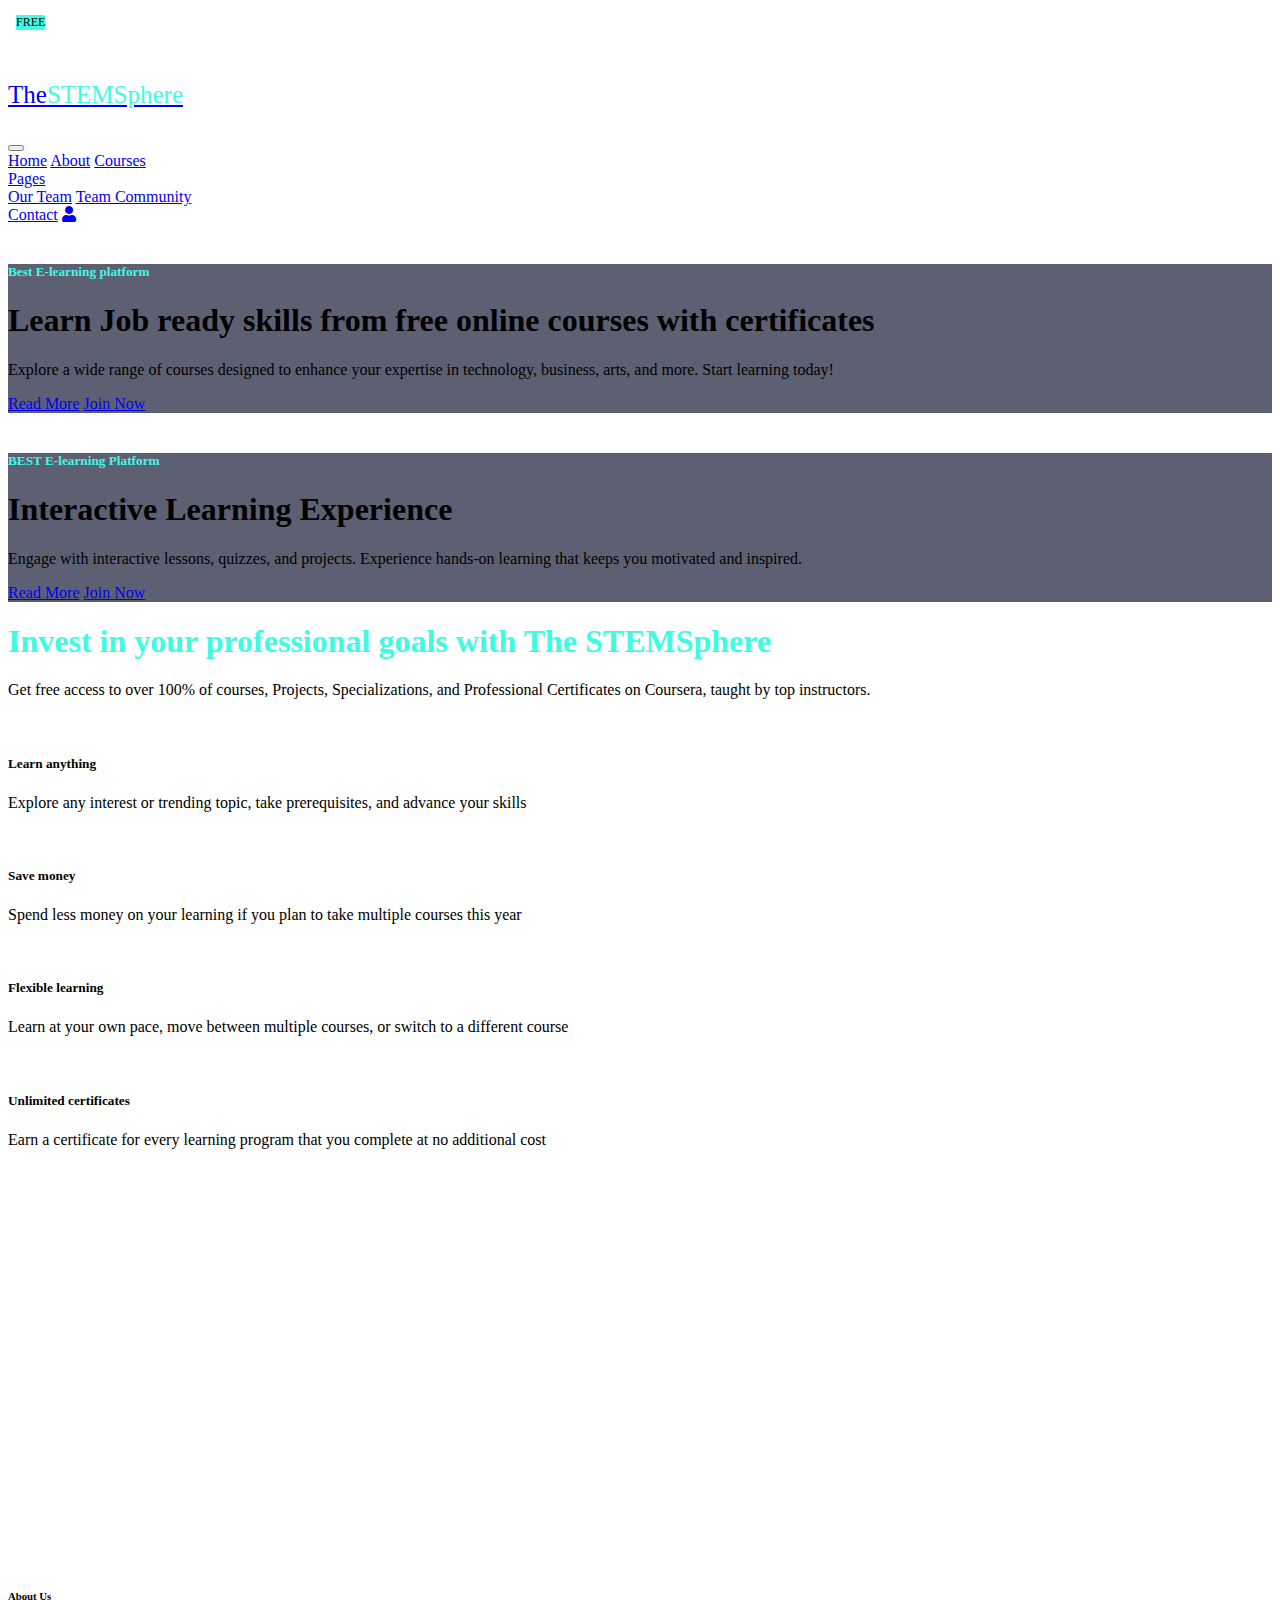
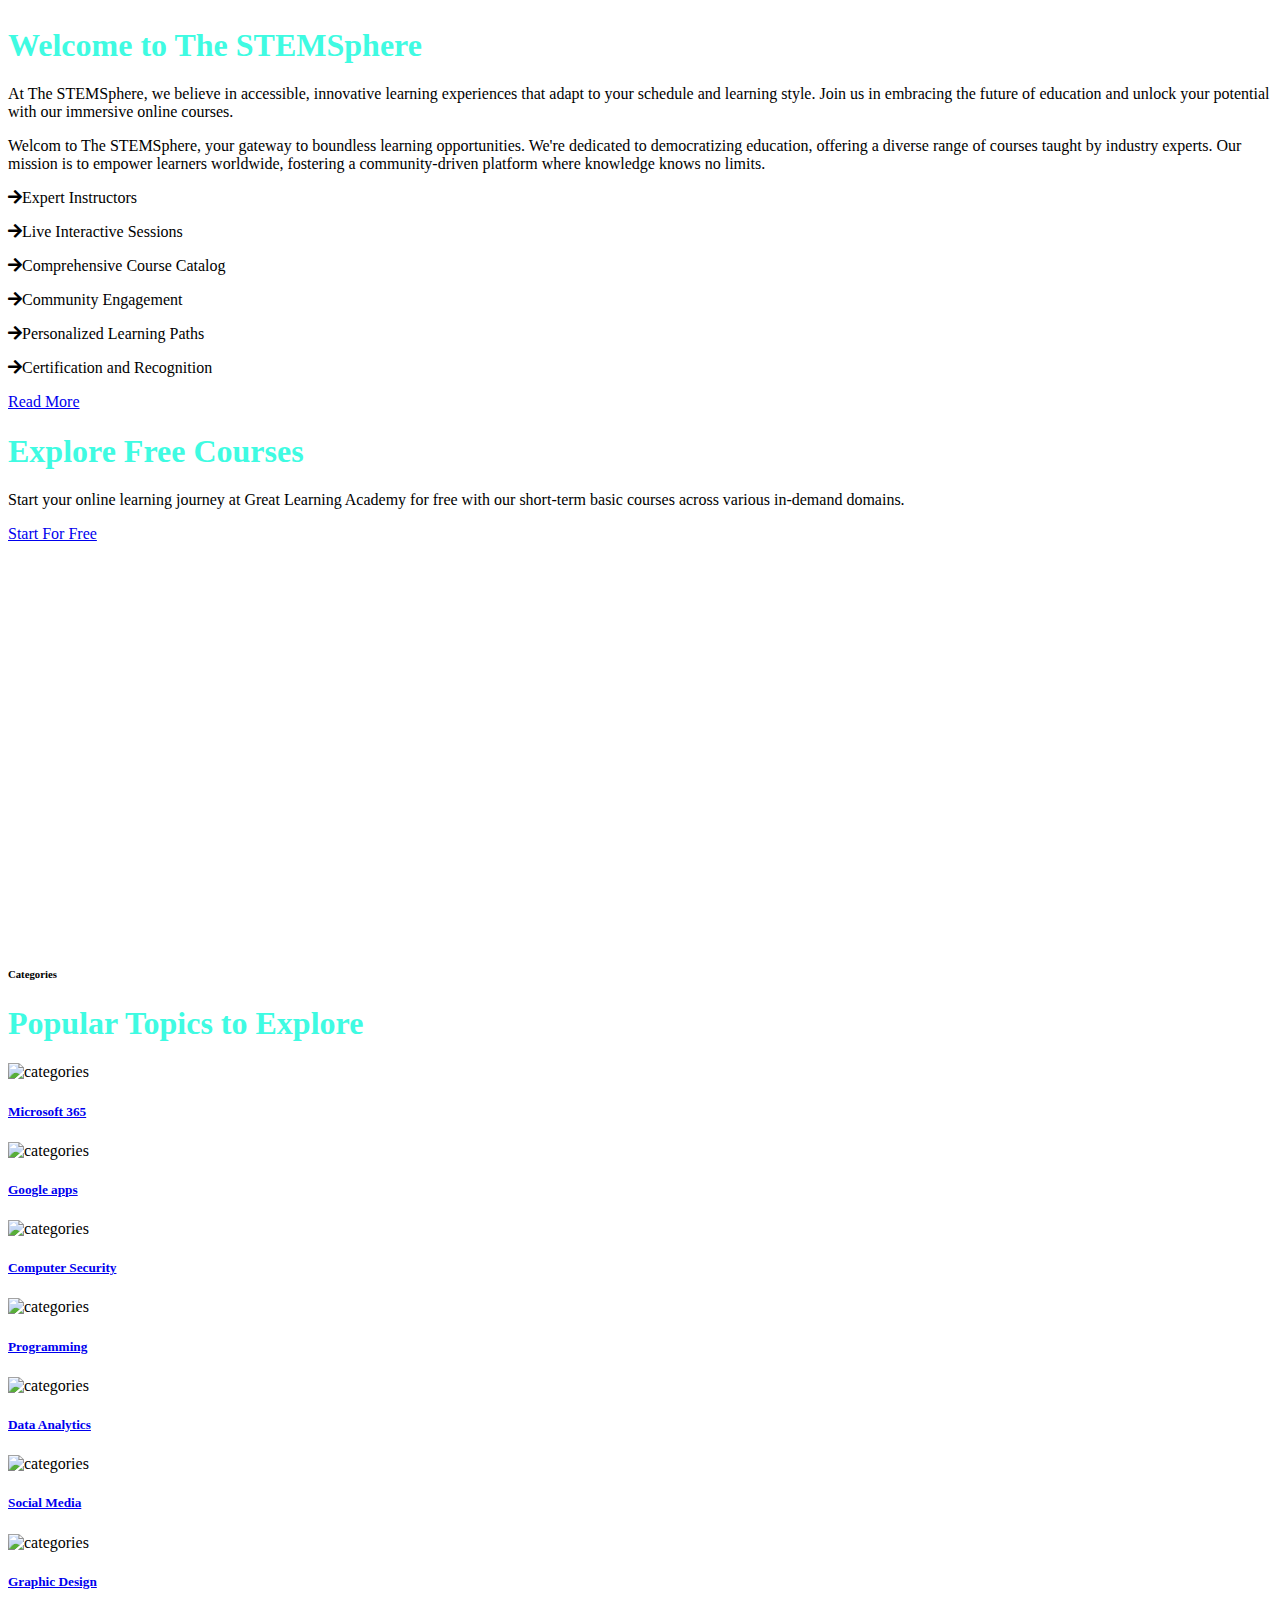
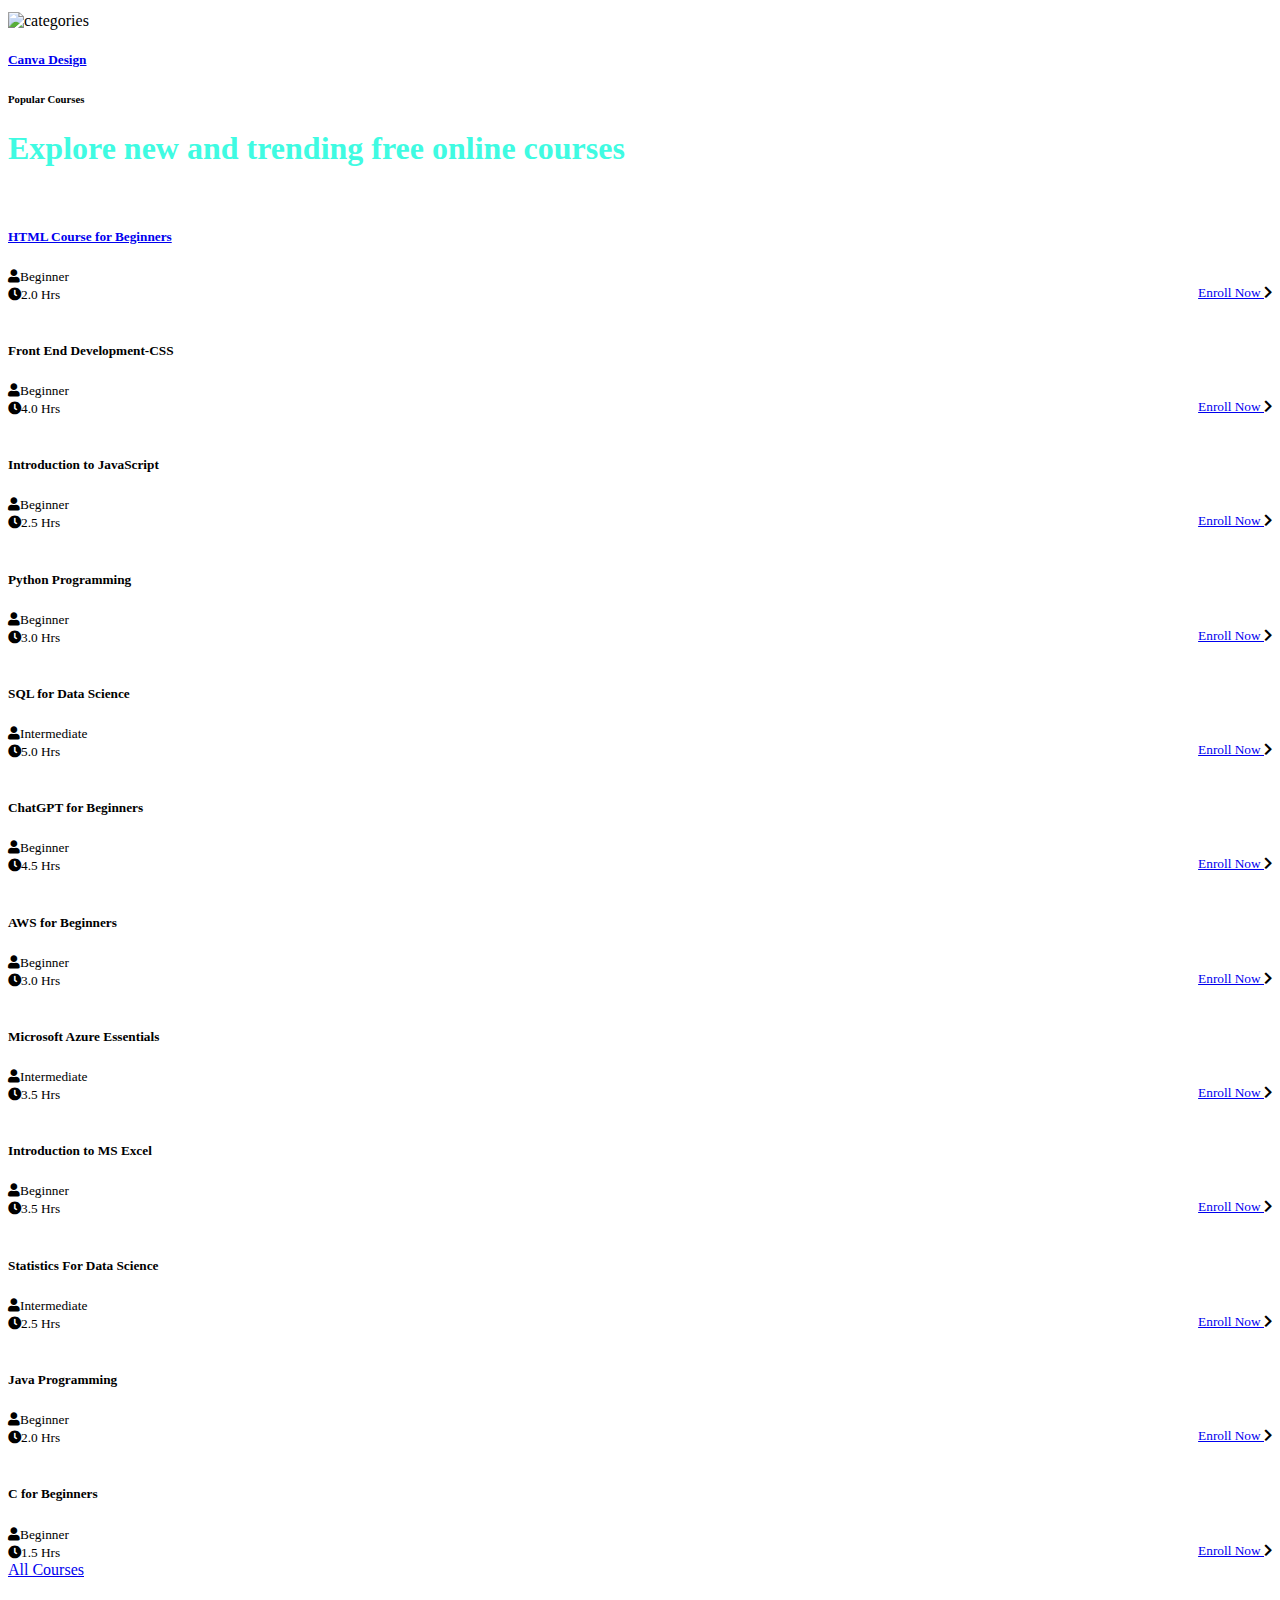
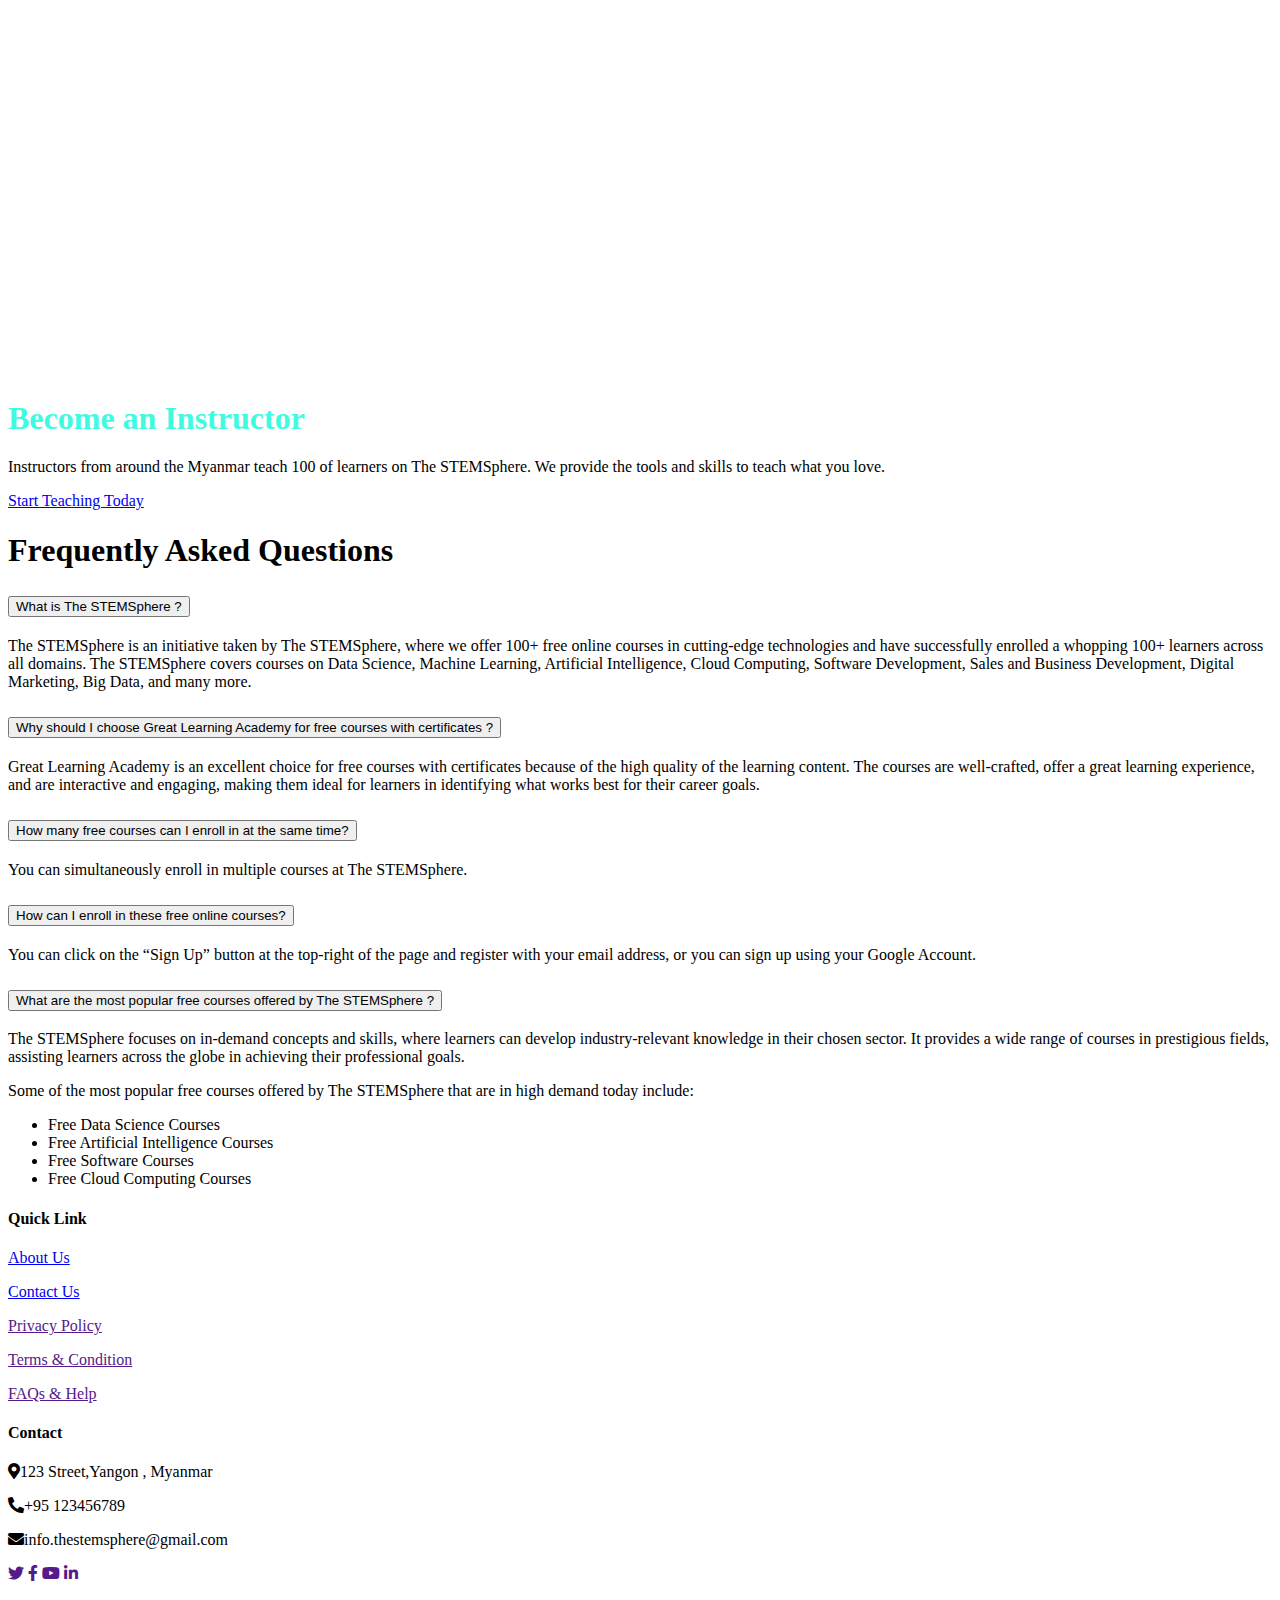
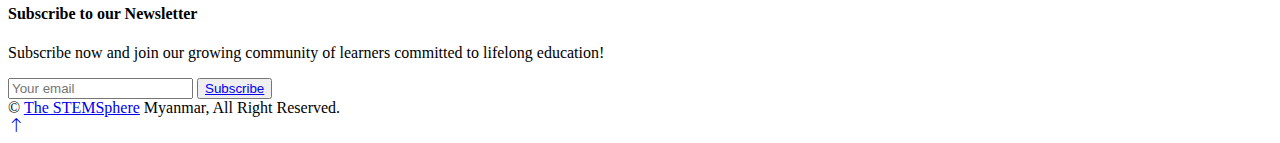
==== index.html @ 17813d0b "Add files via upload" ====
<!DOCTYPE html>
<html lang="en">

<head>
    <meta charset="utf-8">
    <meta name="google-translate-customization" content="9f841e7780177523-3214ceb76f765f38-gc38c6fe6f9d06436-c">
    </meta>

    <title>The STEMSphere : Home</title>
    <meta content="width=device-width, initial-scale=1.0" name="viewport">
    <meta content="" name="keywords">
    <meta content="" name="description">

    <!-- Favicon -->
    <link href="img/icon.png" rel="icon">

    <!-- Google Web Fonts -->
    <link rel="preconnect" href="https://fonts.googleapis.com">
    <link rel="preconnect" href="https://fonts.gstatic.com" crossorigin>
    <link
        href="https://fonts.googleapis.com/css2?family=Heebo:wght@400;500;600&family=Nunito:wght@600;700;800&display=swap"
        rel="stylesheet">

    <!-- Icon Font Stylesheet -->
    <link href="https://cdnjs.cloudflare.com/ajax/libs/font-awesome/5.10.0/css/all.min.css" rel="stylesheet">
    <link href="https://cdn.jsdelivr.net/npm/bootstrap-icons@1.4.1/font/bootstrap-icons.css" rel="stylesheet">

    <!-- Libraries Stylesheet -->
    <link href="lib/animate/animate.min.css" rel="stylesheet">
    <link href="lib/owlcarousel/assets/owl.carousel.min.css" rel="stylesheet">

    <!-- Customized Bootstrap Stylesheet -->
    <link href="css/bootstrap.min.css" rel="stylesheet">

    <!-- Template Stylesheet -->
    <link href="css/style.css" rel="stylesheet">
   
</head>

<body>
    <!-- Spinner Start -->
    <div id="spinner"
        class="show bg-white position-fixed translate-middle w-100 vh-100 top-50 start-50 d-flex align-items-center justify-content-center">
        <div class="spinner-border text-primary" style="width: 3rem; height: 3rem;" role="status">
            <span class="sr-only">Loading...</span>
        </div>
    </div>
    <!-- Spinner End -->


    <!-- Navbar Start -->
    <nav class="navbar navbar-expand-lg bg-white navbar-light shadow sticky-top p-0">
        <a href="index.html" class="navbar-brand d-flex align-items-center px-4 px-lg-5">
            <p class="m-0 fw-bold" style="font-size: 25px;"><img src="img/icon.png" alt="" height="50px">The<span
                    style="color: #3ffbe2;">STEMSphere</span></p>
        </a>
        <button type="button" class="navbar-toggler me-4" data-bs-toggle="collapse" data-bs-target="#navbarCollapse">
            <span class="navbar-toggler-icon"></span>
        </button>
        <div class="collapse navbar-collapse" id="navbarCollapse">
            <div class="navbar-nav ms-auto p-4 p-lg-0">
                <a href="index.html" class="nav-item nav-link active">Home</a>
                <a href="about.html" class="nav-item nav-link">About</a>
                <a href="courses.html" class="nav-item nav-link">Courses</a>
                <div class="nav-item dropdown">
                    <a href="#" class="nav-link dropdown-toggle" data-bs-toggle="dropdown">Pages</a>
                    <div class="dropdown-menu fade-down m-0">
                        <a href="team.html" class="dropdown-item">Our Team</a>
                        <a href="Team Community.html" class="dropdown-item">Team Community</a>

                    </div>
                </div>
                <a href="contact.html" class="nav-item nav-link">Contact</a>
                <a href="login.html" class="nav-item nav-link"><i class="fa fa-user"></i></a>
                <a href="#" class="nav-item nav-link">

                <div id="google_translate_element">
                </div>


                </a>
            </div>
        </div>
    </nav>
    <!-- Navbar End -->


    <!-- Carousel Start -->
    <div class="container-fluid p-0 mb-4">
        <div class="owl-carousel header-carousel position-relative">
            <div class="owl-carousel-item position-relative">
                <img class="img-fluid" src="img/1.png" alt="">
                <div class="position-absolute top-0 start-0 w-100 h-100 d-flex align-items-center"
                    style="background: rgba(24, 29, 56, .7);">
                    <div class="container">
                        <div class="row justify-content-start">
                            <div class="col-sm-10 col-lg-8">
                                <h5 class=" text-uppercase mb-3 animated slideInDown" style="color: #3ffbe2;">Best
                                    E-learning platform</h5>
                                <h1 class="display-3 text-white animated slideInDown">Learn Job ready skills from free
                                    online courses with certificates</h1>
                                <p class=" text-white mb-4 pb-2">Explore a wide range of courses designed to enhance
                                    your expertise in technology, business, arts, and more. Start learning today!</p>
                                <a href="about.html"
                                    class="btn btn-primary py-md-3 px-md-5 me-3 animated slideInLeft">Read More</a>
                                <a href="signup.html" class="btn btn-light py-md-3 px-md-5 animated slideInRight">Join
                                    Now</a>
                            </div>
                        </div>
                    </div>
                </div>
            </div>
            <div class="owl-carousel-item position-relative">
                <img class="img-fluid" src="img/2.png" alt="">
                <div class="position-absolute top-0 start-0 w-100 h-100 d-flex align-items-center"
                    style="background: rgba(24, 29, 56, .7);">
                    <div class="container">
                        <div class="row justify-content-start">
                            <div class="col-sm-10 col-lg-8">
                                <h5 class=" text-uppercase mb-3 animated slideInDown" style="color: #3ffbe2;">BEST 
                                     E-learning Platform</h5>
                                <h1 class="display-3 text-white animated slideInDown">Interactive Learning Experience
                                </h1>
                                <p class=" text-white mb-4 pb-2">Engage with interactive lessons, quizzes, and
                                    projects. Experience hands-on learning that keeps you motivated and inspired.</p>
                                <a href="about.html"
                                    class="btn btn-primary py-md-3 px-md-5 me-3 animated slideInLeft">Read More</a>
                                <a href="signup.html" class="btn btn-light py-md-3 px-md-5 animated slideInRight">Join
                                    Now</a>
                            </div>
                        </div>
                    </div>
                </div>
            </div>
        </div>
    </div>
    <!-- Carousel End -->


    <!-- Service Start -->
    <div class="container-xxl py-5">
        <div class="container">
            <div class="row g-2 text-center">
                <div class="col-12 wow fadeInUp" data-wow-delay="0.3s">
                    <h1 style="color: #3ffbe2;">Invest in your professional goals with The STEMSphere</h1>
                    <p class="mb-5">Get free access to over 100% of courses, Projects, Specializations, and
                        Professional Certificates on Coursera, taught by top instructors.</p>
                </div>
            </div>
            <div class="row g-4">
                <div class="col-lg-3 col-sm-6 wow fadeInUp" data-wow-delay="0.1s">
                    <div class="service-item text-center pt-3 shadow">
                        <div class="p-4">
                            <img src="img/icon1.png" alt="" width="60px" class="mb-4">
                            <h5 class="mb-3">Learn anything</h5>
                            <p>Explore any interest or trending topic, take prerequisites, and advance your skills</p>
                        </div>
                    </div>
                </div>
                <div class="col-lg-3 col-sm-6 wow fadeInUp" data-wow-delay="0.3s">
                    <div class="service-item text-center pt-3 shadow">
                        <div class="p-4">
                            <img src="img/icon2.png" alt="" width="60px" class="mb-4">
                            <h5 class="mb-3">Save money</h5>
                            <p>Spend less money on your learning if you plan to take multiple courses this year</p>
                        </div>
                    </div>
                </div>
                <div class="col-lg-3 col-sm-6 wow fadeInUp" data-wow-delay="0.5s">
                    <div class="service-item text-center pt-3 shadow">
                        <div class="p-4">
                            <img src="img/icon3.png" alt="" width="60px" class="mb-4">
                            <h5 class="mb-3">Flexible learning</h5>
                            <p>Learn at your own pace, move between multiple courses, or switch to a different course
                            </p>
                        </div>
                    </div>
                </div>
                <div class="col-lg-3 col-sm-6 wow fadeInUp" data-wow-delay="0.7s">
                    <div class="service-item text-center pt-3 shadow">
                        <div class="p-4">
                            <img src="img/icon4.png" alt="" width="60px" class="mb-4">
                            <h5 class="mb-3">Unlimited certificates</h5>
                            <p>Earn a certificate for every learning program that you complete at no additional cost</p>
                        </div>
                    </div>
                </div>
            </div>
        </div>
    </div>
    <!-- Service End -->


    <!-- About Start -->
    <div class="container-xxl py-5">
        <div class="container">
            <div class="row g-5">
                <div class="col-lg-6 wow fadeInUp" data-wow-delay="0.1s" style="min-height: 400px;">
                    <div class="position-relative h-100">
                        <img class="img-fluid position-absolute w-100 h-100" src="img/pro1.jpg" alt=""
                            style="object-fit: cover;">
                    </div>
                </div>
                <div class="col-lg-6 wow fadeInUp" data-wow-delay="0.3s">
                    <h6 class="section-title bg-white text-start pe-3">About Us</h6>
                    <h1 class="mb-4" style="color: #3ffbe2;">Welcome to The STEMSphere</h1>
                    <p class="mb-4">At The STEMSphere, we believe in accessible, innovative learning experiences that
                        adapt to your schedule and learning style. Join us in embracing the future of education and
                        unlock your potential with our immersive online courses.</p>
                    <p class="mb-4"> Welcom to The STEMSphere, your gateway to boundless learning opportunities. We're
                        dedicated to democratizing education, offering a diverse range of courses taught by industry
                        experts. Our mission is to empower learners worldwide, fostering a community-driven platform
                        where knowledge knows no limits.</p>
                    <div class="row gy-2 gx-4 mb-4">
                        <div class="col-sm-6">
                            <p class="mb-0"><i class="fa fa-arrow-right  me-2"></i>Expert Instructors</p>
                        </div>
                        <div class="col-sm-6">
                            <p class="mb-0"><i class="fa fa-arrow-right me-2"></i>Live Interactive Sessions</p>
                        </div>
                        <div class="col-sm-6">
                            <p class="mb-0"><i class="fa fa-arrow-right me-2"></i>Comprehensive Course Catalog</p>
                        </div>
                        <div class="col-sm-6">
                            <p class="mb-0"><i class="fa fa-arrow-right me-2"></i>Community Engagement</p>
                        </div>
                        <div class="col-sm-6">
                            <p class="mb-0"><i class="fa fa-arrow-right me-2"></i>Personalized Learning Paths</p>
                        </div>
                        <div class="col-sm-6">
                            <p class="mb-0"><i class="fa fa-arrow-right me-2"></i>Certification and Recognition</p>
                        </div>
                    </div>
                    <a class="btn text-light py-3 px-5 mt-2" href="about.html">Read More</a>
                </div>
            </div>
        </div>
    </div>
    <!-- About End -->




    <!-- Banner-1 Start -->
    <div class="container-xxl py-5 pt-5 bg-light">
        <div class="container">
            <div class="row g-5 ">
                <div class="col-lg-6 p-5 wow fadeInUp" data-wow-delay="0.3s">

                    <h1 class="mb-4" style="color: #3ffbe2;">Explore Free Courses</h1>
                    <p class="mb-4">Start your online learning journey at Great Learning Academy for free with our
                        short-term basic courses across various in-demand domains.</p>

                    <a class="btn text-light py-3 px-5 mt-2" href="signup.html">Start For Free</a>
                </div>
                <div class="col-lg-6 wow fadeInUp" data-wow-delay="0.1s" style="min-height: 400px;">
                    <div class="position-relative h-100">
                        <img class="img-fluid position-absolute w-100 h-100" src="img/banner-1.jpg" alt=""
                            style="object-fit: cover;">
                    </div>
                </div>
            </div>
        </div>
    </div>
    <!-- Banner-1 End -->



    <!-- Categories Start -->
    <div class="container-xxl py-5 category">
        <div class="container">
            <div class="text-center wow fadeInUp" data-wow-delay="0.1s">
                <h6 class="section-title bg-white text-center px-3">Categories</h6>
                <h1 class="mb-5" style="color: #3ffbe2;">Popular Topics to Explore</h1>
            </div>
            <div class="row g-2 m-2">
                <div class="col-lg-3 col-md-6  text-center">
                    <div class="content shadow p-3 mb-2 wow fadeInUp" data-wow-delay="0.3s">

                        <img src="img/cat1.png" class="img-fluid" alt="categories"></i>

                        <h5 class="my-2">
                            <a href="#" class="text-center">Microsoft 365</a>
                        </h5>
                    </div>
                </div>
                <div class="col-lg-3 col-md-6  text-center">
                    <div class="content shadow p-3 mb-2 wow fadeInUp" data-wow-delay="0.3s">

                        <img src="img/cat2.png" class="img-fluid" alt="categories"></i>

                        <h5 class="my-2">
                            <a href="#" class="text-center">Google apps</a>
                        </h5>
                    </div>
                </div>
                <div class="col-lg-3 col-md-6  text-center">
                    <div class="content shadow p-3 mb-2 wow fadeInUp" data-wow-delay="0.3s">

                        <img src="img/cat3.png" class="img-fluid" alt="categories"></i>

                        <h5 class="my-2">
                            <a href="#" class="text-center">Computer Security</a>
                        </h5>
                    </div>
                </div>
                <div class="col-lg-3 col-md-6  text-center">
                    <div class="content shadow p-3 mb-2 wow fadeInUp" data-wow-delay="0.3s">

                        <img src="img/cat4.png" class="img-fluid" alt="categories"></i>

                        <h5 class="my-2">
                            <a href="#" class="text-center">Programming</a>
                        </h5>
                    </div>
                </div>
                <div class="col-lg-3 col-md-6  text-center">
                    <div class="content shadow p-3 mb-2 wow fadeInUp" data-wow-delay="0.3s">

                        <img src="img/cat5.png" class="img-fluid" alt="categories"></i>

                        <h5 class="my-2">
                            <a href="#" class="text-center">Data Analytics</a>
                        </h5>
                    </div>
                </div>
                <div class="col-lg-3 col-md-6  text-center">
                    <div class="content shadow p-3 mb-2 wow fadeInUp" data-wow-delay="0.3s">

                        <img src="img/cat6.png" class="img-fluid" alt="categories"></i>

                        <h5 class="my-2">
                            <a href="#" class="text-center">Social Media</a>
                        </h5>
                    </div>
                </div>
                <div class="col-lg-3 col-md-6  text-center">
                    <div class="content shadow p-3 mb-2 wow fadeInUp" data-wow-delay="0.3s">

                        <img src="img/cat7.png" class="img-fluid" alt="categories"></i>

                        <h5 class="my-2">
                            <a href="#" class="text-center">Graphic Design</a>
                        </h5>
                    </div>
                </div>
                <div class="col-lg-3 col-md-6  text-center">
                    <div class="content shadow p-3 mb-2 wow fadeInUp" data-wow-delay="0.3s">

                        <img src="img/cat8.png" class="img-fluid" alt="categories"></i>

                        <h5 class="my-2">
                            <a href="#" class="text-center">Canva Design</a>
                        </h5>
                    </div>
                </div>
            </div>
        </div>
    </div>
    <!-- Categories End -->


   <!-- Courses Start -->
    <div class="container-xxl py-5">
        <div class="container">
            <div class="text-center wow fadeInUp" data-wow-delay="0.1s">
                <h6 class="section-title bg-white text-center px-3">Popular Courses</h6>
                <h1 class="mb-5" style="color: #3ffbe2;">Explore new and trending free online courses</h1>
            </div>


            <div class="row g-4 py-2">
                <div class="col-lg-3 col-md-6 wow fadeInUp" data-wow-delay="0.1s">
                    <div class="course-item shadow">
                        <div class="position-relative overflow-hidden text-light image">
                            <img class="img-fluid" src="img/course-1.jpg" alt="">
                            <div style="position:absolute;top: 15px;left: 16px; font-size:12px; border-radius:3px; background-color:#3ffbe2;"
                                class="px-2 py-1 fw-bold text-uppercase">FREE</div>
                        </div>
                        <div class="p-2 pb-0">

                            <h5 class="mb-1"><a href="single.html" class="text-dark">HTML Course for Beginners </a></h5>
                        </div>
                        <div class="d-flex">

                            <small class="flex-fill text-center py-1 px-2"><i
                                    class="fa fa-user me-2"></i>Beginner</small>
                        </div>
                        <div class="d-flex">
                            <small class="flex-fill text-left p-2 px-2"><i class="fa fa-clock me-2"></i>2.0
                                Hrs</small>
                            <small class=" text-primary py-1 px-2 fw-bold fs-6" style="float:right;"><a href="#">Enroll
                                    Now </a><i class="fa fa-chevron-right me-2 fs-10"></i></small>
                        </div>
                    </div>
                </div>


                <div class="col-lg-3 col-md-6 wow fadeInUp" data-wow-delay="0.1s">
                    <div class="course-item shadow">
                        <div class="position-relative overflow-hidden text-light image">
                            <img class="img-fluid" src="img/course-2.jpg" alt="">
                            <div style="position:absolute;top: 15px;left: 16px; font-size:12px; border-radius:3px; background-color:#3ffbe2;"
                                class="px-2 py-1 fw-bold text-uppercase">Free</div>
                        </div>
                        <div class="p-2 pb-0">
                            <h5 class="mb-1">Front End Development-CSS
                            </h5>
                        </div>
                        <div class="d-flex">
                            <small class="flex-fill text-center py-1 px-2"><i
                                    class="fa fa-user me-2"></i>Beginner</small>
                        </div>
                        <div class="d-flex">
                            <small class="flex-fill text-left p-2 px-2"><i class="fa fa-clock me-2"></i>4.0
                                Hrs</small>
                            <small class=" text-primary py-1 px-2 fw-bold fs-6" style="float:right;"><a href="#">Enroll
                                    Now </a><i class="fa fa-chevron-right me-2 fs-10"></i></small>
                        </div>
                    </div>
                </div>
                <div class="col-lg-3 col-md-6 wow fadeInUp" data-wow-delay="0.1s">
                    <div class="course-item shadow">
                        <div class="position-relative overflow-hidden text-light image">
                            <img class="img-fluid" src="img/course-3.jpg" alt="">
                            <div style="position:absolute;top: 15px;left: 16px; font-size:12px; border-radius:3px; background-color:#3ffbe2;"
                                class="px-2 py-1 fw-bold text-uppercase">FREE</div>

                        </div>


                        <div class="p-2 pb-0">
                            <h5 class="mb-1">Introduction to JavaScript
                            </h5>
                        </div>
                        <div class="d-flex">
                            <small class="flex-fill text-center py-1 px-2"><i
                                    class="fa fa-user me-2"></i>Beginner</small>
                        </div>
                        <div class="d-flex">
                            <small class="flex-fill text-left p-2 px-2"><i class="fa fa-clock me-2"></i>2.5
                                Hrs</small>
                            <small class=" text-primary py-1 px-2 fw-bold fs-6" style="float:right;"><a href="#">Enroll
                                    Now </a><i class="fa fa-chevron-right me-2 fs-10"></i></small>
                        </div>
                    </div>
                </div>
                <div class="col-lg-3 col-md-6 wow fadeInUp" data-wow-delay="0.1s">
                    <div class="course-item shadow">
                        <div class="position-relative overflow-hidden text-light image">
                            <img class="img-fluid" src="img/course-4.jpg" alt="">
                            <div style="position:absolute;top: 15px;left: 16px; font-size:12px; border-radius:3px; background-color:#3ffbe2;"
                                class="px-2 py-1 fw-bold text-uppercase">Free</div>

                        </div>


                        <div class="p-2 pb-0">
                            <h5 class="mb-1">Python Programming
                            </h5>
                        </div>
                        <div class="d-flex">
                            <small class="flex-fill text-center py-1 px-2"><i
                                    class="fa fa-user me-2"></i>Beginner</small>
                        </div>
                        <div class="d-flex">
                            <small class="flex-fill text-left p-2 px-2"><i class="fa fa-clock me-2"></i>3.0
                                Hrs</small>
                            <small class=" text-primary py-1 px-2 fw-bold fs-6" style="float:right;"><a href="#">Enroll
                                    Now </a><i class="fa fa-chevron-right me-2 fs-10"></i></small>
                        </div>
                    </div>
                </div>
                <div class="col-lg-3 col-md-6 wow fadeInUp" data-wow-delay="0.1s">
                    <div class="course-item shadow">
                        <div class="position-relative overflow-hidden text-light image">
                            <img class="img-fluid" src="img/course-5.jpg" alt="">
                            <div style="position:absolute;top: 15px;left: 16px; font-size:12px; border-radius:3px; background-color:#3ffbe2;"
                                class="px-2 py-1 fw-bold text-uppercase">FREE</div>
                        </div>


                        <div class="p-2 pb-0">
                            <h5 class="mb-1">SQL for Data Science
                            </h5>
                        </div>
                        <div class="d-flex">
                            <small class="flex-fill text-center py-1 px-1"><i
                                    class="fa fa-user me-2"></i>Intermediate</small>
                        </div>
                        <div class="d-flex">
                            <small class="flex-fill text-left p-2 px-2"><i class="fa fa-clock me-2"></i>5.0
                                Hrs</small>
                            <small class=" text-primary py-1 px-2 fw-bold fs-6" style="float:right;"><a href="#">Enroll
                                    Now </a><i class="fa fa-chevron-right me-2 fs-10"></i></small>
                        </div>
                    </div>
                </div>
                <div class="col-lg-3 col-md-6 wow fadeInUp" data-wow-delay="0.1s">
                    <div class="course-item shadow">
                        <div class="position-relative overflow-hidden text-light image">
                            <img class="img-fluid" src="img/course-6.jpg" alt="">
                            <div style="position:absolute;top: 15px;left: 16px; font-size:12px; border-radius:3px; background-color:#3ffbe2;"
                                class="px-2 py-1 fw-bold text-uppercase">FREE</div>
                        </div>


                        <div class="p-2 pb-0">
                            <h5 class="mb-1">ChatGPT for Beginners
                            </h5>
                        </div>
                        <div class="d-flex">
                            <small class="flex-fill text-center py-1 px-2"><i
                                    class="fa fa-user me-2"></i>Beginner</small>
                        </div>
                        <div class="d-flex">
                            <small class="flex-fill text-left p-2 px-2"><i class="fa fa-clock me-2"></i>4.5
                                Hrs</small>
                            <small class=" text-primary py-1 px-2 fw-bold fs-6" style="float:right;"><a href="#">Enroll
                                    Now </a><i class="fa fa-chevron-right me-2 fs-10"></i></small>
                        </div>
                    </div>
                </div>
                <div class="col-lg-3 col-md-6 wow fadeInUp" data-wow-delay="0.1s">
                    <div class="course-item shadow">
                        <div class="position-relative overflow-hidden text-light image">
                            <img class="img-fluid" src="img/course-7.jpg" alt="">
                            <div style="position:absolute;top: 15px;left: 16px; font-size:12px; border-radius:3px; background-color:#3ffbe2;"
                                class="px-2 py-1 fw-bold text-uppercase">FREE</div>
                        </div>


                        <div class="p-2 pb-0">
                            <h5 class="mb-1">AWS for Beginners
                            </h5>
                        </div>
                        <div class="d-flex">
                            <small class="flex-fill text-center py-1 px-2"><i
                                    class="fa fa-user me-2"></i>Beginner</small>
                        </div>
                        <div class="d-flex">
                            <small class="flex-fill text-left p-2 px-2"><i class="fa fa-clock me-2"></i>3.0
                                Hrs</small>
                            <small class=" text-primary py-1 px-2 fw-bold fs-6" style="float:right;"><a href="#">Enroll
                                    Now </a><i class="fa fa-chevron-right me-2 fs-10"></i></small>
                        </div>
                    </div>
                </div>
                <div class="col-lg-3 col-md-6 wow fadeInUp" data-wow-delay="0.1s">
                    <div class="course-item shadow">
                        <div class="position-relative overflow-hidden text-light image">
                            <img class="img-fluid" src="img/course-8.jpg" alt="">
                            <div style="position:absolute;top: 15px;left: 16px; font-size:12px; border-radius:3px; background-color:#3ffbe2;"
                                class="px-2 py-1 fw-bold text-uppercase">FREE</div>

                        </div>


                        <div class="p-2 pb-0">
                            <h5 class="mb-1">Microsoft Azure Essentials
                            </h5>
                        </div>
                        <div class="d-flex">
                            <small class="flex-fill text-center py-1 px-1"><i
                                    class="fa fa-user me-2"></i>Intermediate</small>
                        </div>
                        <div class="d-flex">
                            <small class="flex-fill text-left p-2 px-2"><i class="fa fa-clock me-2"></i>3.5
                                Hrs</small>
                            <small class=" text-primary py-1 px-2 fw-bold fs-6" style="float:right;"><a href="#">Enroll
                                    Now </a><i class="fa fa-chevron-right me-2 fs-10"></i></small>
                        </div>
                    </div>
                </div>
                <div class="col-lg-3 col-md-6 wow fadeInUp" data-wow-delay="0.1s">
                    <div class="course-item shadow">
                        <div class="position-relative overflow-hidden text-light image">
                            <img class="img-fluid" src="img/course-9.jpg" alt="">
                            <div style="position:absolute;top: 15px;left: 16px; font-size:12px; border-radius:3px; background-color:#3ffbe2;"
                                class="px-2 py-1 fw-bold text-uppercase">FREE</div>
                        </div>


                        <div class="p-2 pb-0">
                            <h5 class="mb-1">Introduction to MS Excel</h5>
                        </div>
                        <div class="d-flex">
                            <small class="flex-fill text-center py-1 px-2"><i
                                    class="fa fa-user me-2"></i>Beginner</small>
                        </div>
                        <div class="d-flex">
                            <small class="flex-fill text-left p-2 px-2"><i class="fa fa-clock me-2"></i>3.5
                                Hrs</small>
                            <small class=" text-primary py-1 px-2 fw-bold fs-6" style="float:right;"><a href="#">Enroll
                                    Now </a><i class="fa fa-chevron-right me-2 fs-10"></i></small>
                        </div>
                    </div>
                </div>
                <div class="col-lg-3 col-md-6 wow fadeInUp" data-wow-delay="0.1s">
                    <div class="course-item shadow">
                        <div class="position-relative overflow-hidden text-light image">
                            <img class="img-fluid" src="img/course-10.jpg" alt="">
                            <div style="position:absolute;top: 15px;left: 16px; font-size:12px; border-radius:3px; background-color:#3ffbe2;"
                                class="px-2 py-1 fw-bold text-uppercase">Free</div>
                        </div>


                        <div class="p-2 pb-0">
                            <h5 class="mb-1">Statistics For Data Science
                            </h5>
                        </div>
                        <div class="d-flex">
                            <small class="flex-fill text-center py-1 px-1"><i
                                    class="fa fa-user me-2"></i>Intermediate</small>
                        </div>
                        <div class="d-flex">
                            <small class="flex-fill text-left p-2 px-2"><i class="fa fa-clock me-2"></i>2.5
                                Hrs</small>
                            <small class=" text-primary py-1 px-2 fw-bold fs-6" style="float:right;"><a href="#">Enroll
                                    Now </a><i class="fa fa-chevron-right me-2 fs-10"></i></small>
                        </div>
                    </div>
                </div>
                <div class="col-lg-3 col-md-6 wow fadeInUp" data-wow-delay="0.1s">
                    <div class="course-item shadow">
                        <div class="position-relative overflow-hidden text-light image">
                            <img class="img-fluid" src="img/course-11.jpg" alt="">
                            <div style="position:absolute;top: 15px;left: 16px; font-size:12px; border-radius:3px; background-color:#3ffbe2;"
                                class="px-2 py-1 fw-bold text-uppercase">FREE</div>
                        </div>


                        <div class="p-2 pb-0">
                            <h5 class="mb-1">Java Programming
                            </h5>
                        </div>
                        <div class="d-flex">
                            <small class="flex-fill text-center py-1 px-2"><i
                                    class="fa fa-user me-2"></i>Beginner</small>
                        </div>
                        <div class="d-flex">
                            <small class="flex-fill text-left p-2 px-2"><i class="fa fa-clock me-2"></i>2.0
                                Hrs</small>
                            <small class=" text-primary py-1 px-2 fw-bold fs-6" style="float:right;"><a href="#">Enroll
                                    Now </a><i class="fa fa-chevron-right me-2 fs-10"></i></small>
                        </div>
                    </div>
                </div>
                <div class="col-lg-3 col-md-6 wow fadeInUp" data-wow-delay="0.1s">
                    <div class="course-item shadow">
                        <div class="position-relative overflow-hidden text-light image">
                            <img class="img-fluid" src="img/course-12.jpg" alt="">
                            <div style="position:absolute;top: 15px;left: 16px; font-size:12px; border-radius:3px; background-color:#3ffbe2;"
                                class="px-2 py-1 fw-bold text-uppercase">FREE</div>
                        </div>


                        <div class="p-2 pb-0">
                            <h5 class="mb-1">C for Beginners
                            </h5>
                        </div>
                        <div class="d-flex">
                            <small class="flex-fill text-center py-1 px-2"><i
                                    class="fa fa-user me-2"></i>Beginner</small>
                        </div>
                        <div class="d-flex">
                            <small class="flex-fill text-left p-2 px-2"><i class="fa fa-clock me-2"></i>1.5
                                Hrs</small>
                            <small class=" text-primary py-1 px-2 fw-bold fs-6" style="float:right;"><a href="#">Enroll
                                    Now </a><i class="fa fa-chevron-right me-2 fs-10"></i></small>
                        </div>
                    </div>
                </div>
            </div>
        </div>
    </div>


    <div class="container text-center">
        <a class="btn text-light py-3 px-5 mt-2 mb-5" href="courses.html">All Courses</a>
    </div>
    <!-- Courses End -->


    <!-- Banner-2 Start -->
    <section class="pb-5" style="background: url('img/banner-3.jpg');">
        <div class="container-xxl mt-5" >
            <div class="container" >
                <div class="row g-5 ">
    
                    <div class="col-lg-6 wow fadeInUp" data-wow-delay="0.1s" style="min-height: 400px;">
                        <div class="position-relative h-100">
                            <img class="img-fluid position-absolute w-100 h-100 bg-light" src="img/banner-2.png" alt=""
                                style="object-fit: cover;">
                        </div>
                    </div>
    
                    <div class="col-lg-6 p-5 wow fadeInUp" data-wow-delay="0.3s">
    
                        <h1 class="mb-4" style="color: #3ffbe2;">Become an Instructor</h1>
                        <p class="mb-4 text-white">Instructors from around the Myanmar teach 100 of learners on The STEMSphere. We provide
                            the tools and skills to teach what you love.</p>
    
                        <a class="btn text-light py-3 mt-2" href="instructor.html">Start Teaching Today</a>
                    </div>
    
                </div>
            </div>
        </div>
    </section>
    <!-- Banner-2 End -->

    <!-- FAQ Start  -->
    <div class="container-xxl py-5 category">
        <div class="container">
            <div class="text-center wow fadeInUp" data-wow-delay="0.1s">
                
                <h1 class="mb-5">Frequently Asked Questions</h1>
            </div>
            <div class="row g-2">
                <div class="col-12">
                    <div class="accordion" id="accordionExample">
                        <div class="accordion-item">
                          <h2 class="accordion-header">
                            <button class="accordion-button" type="button" data-bs-toggle="collapse" data-bs-target="#collapseOne" aria-expanded="true" aria-controls="collapseOne">
                                What is The STEMSphere
                                 ?
                            </button>
                          </h2>
                          <div id="collapseOne" class="accordion-collapse collapse show" data-bs-parent="#accordionExample">
                            <div class="accordion-body">
                                The STEMSphere is an initiative taken by The STEMSphere, where we offer 100+ free online courses in cutting-edge technologies and have successfully enrolled a whopping 100+ learners across all domains. The STEMSphere covers courses on Data Science, Machine Learning, Artificial Intelligence, Cloud Computing, Software Development, Sales and Business Development, Digital Marketing, Big Data, and many more.
                            </div>
                          </div>
                        </div>
                        <div class="accordion-item">
                          <h2 class="accordion-header">
                            <button class="accordion-button collapsed" type="button" data-bs-toggle="collapse" data-bs-target="#collapseTwo" aria-expanded="false" aria-controls="collapseTwo">
                                Why should I choose Great Learning Academy for free courses with certificates ?
                            </button>
                          </h2>
                          <div id="collapseTwo" class="accordion-collapse collapse" data-bs-parent="#accordionExample">
                            <div class="accordion-body">
                                Great Learning Academy is an excellent choice for free courses with certificates because of the high quality of the learning content. The courses are well-crafted, offer a great learning experience, and are interactive and engaging, making them ideal for learners in identifying what works best for their career goals.
                            </div>
                          </div>
                        </div>
                        <div class="accordion-item">
                          <h2 class="accordion-header">
                            <button class="accordion-button collapsed" type="button" data-bs-toggle="collapse" data-bs-target="#collapseThree" aria-expanded="false" aria-controls="collapseThree">
                                How many free courses can I enroll in at the same time?
                            </button>
                          </h2>
                          <div id="collapseThree" class="accordion-collapse collapse" data-bs-parent="#accordionExample">
                            <div class="accordion-body">
                                You can simultaneously enroll in multiple courses at The STEMSphere.
                            </div>
                          </div>
                        </div>
                        <div class="accordion-item">
                            <h2 class="accordion-header">
                              <button class="accordion-button collapsed" type="button" data-bs-toggle="collapse" data-bs-target="#collapseFour" aria-expanded="false" aria-controls="collapseFour">
                                How can I enroll in these free online courses?
                              </button>
                            </h2>
                            <div id="collapseFour" class="accordion-collapse collapse" data-bs-parent="#accordionExample">
                                <div class="accordion-body">
                                You can click on the “Sign Up” button at the top-right of the page and register with your email address, or you can sign up using your Google Account.       
                                </div>
                            </div>
                          </div>
                          <div class="accordion-item">
                            <h2 class="accordion-header">
                              <button class="accordion-button collapsed" type="button" data-bs-toggle="collapse" data-bs-target="#collapseFive" aria-expanded="false" aria-controls="collapseFive">
                                What are the most popular free courses offered by The STEMSphere ?
                              </button>
                            </h2>
                            <div id="collapseFive" class="accordion-collapse collapse" data-bs-parent="#accordionExample">
                              <div class="accordion-body">
                                The STEMSphere focuses on in-demand concepts and skills, where learners can develop industry-relevant knowledge in their chosen sector. It provides a wide range of courses in prestigious fields, assisting learners across the globe in achieving their professional goals.

                                <p>Some of the most popular free courses offered by The STEMSphere that are in high demand today include:</p>
                                <ul>
                                    <li>Free Data Science Courses</li>
                                    <li>Free Artificial Intelligence Courses</li>
                                    <li>Free Software Courses</li>
                                    <li>Free Cloud Computing Courses</li>
                                </ul>
                              </div>
                            </div>
                          </div>
                      </div>
                </div>
            </div>
        </div>
    </div>
    <!-- FAQ End  -->

    <!-- Footer Start -->
    <div class="container-fluid bg-dark text-light footer pt-5 mt-5 wow fadeIn" data-wow-delay="0.1s">
        <div class="container py-5">
            <div class="row g-5">
                <div class="col-lg-4 col-md-6">
                    <h4 class="text-white mb-3">Quick Link</h4>
                    <p><a class="text-light" href="about.html">About Us</a></p>
                    <p><a class="text-light" href="contact.html">Contact Us</a></p>
                    <p><a class="text-light" href="">Privacy Policy</a></p>
                    <p><a class="text-light" href="">Terms & Condition</a></p>
                    <p><a class="text-light" href="">FAQs & Help</a></p>
                </div>
                <div class="col-lg-4 col-md-6">
                    <h4 class="text-white mb-3">Contact</h4>
                    <p class="mb-2"><i class="fa fa-map-marker-alt me-3"></i>123 Street,Yangon , Myanmar</p>
                    <p class="mb-2"><i class="fa fa-phone-alt me-3"></i>+95 123456789</p>
                    <p class="mb-2"><i class="fa fa-envelope me-3"></i>info.thestemsphere@gmail.com</p>
                    <div class="d-flex pt-2">
                        <a class="btn btn-outline-light btn-social" href=""><i class="fab fa-twitter"></i></a>
                        <a class="btn btn-outline-light btn-social" href=""><i class="fab fa-facebook-f"></i></a>
                        <a class="btn btn-outline-light btn-social" href=""><i class="fab fa-youtube"></i></a>
                        <a class="btn btn-outline-light btn-social" href=""><i class="fab fa-linkedin-in"></i></a>
                    </div>
                </div>

                <div class="col-lg-4 col-md-6">
                    <h4 class="text-white mb-3">Subscribe to our Newsletter</h4>
                    <p>Subscribe now and join our growing community of learners committed to lifelong education! </p>
                    <div class="position-relative mx-auto" style="max-width: 400px;">
                        <form action="#">
                            <input class="form-control border-0 w-100 py-3 ps-4 pe-5" type="email"
                                placeholder="Your email" required>
                            <button type="submit"
                                class="btn btn-primary py-2 position-absolute top-0 end-0 mt-2 me-2"><a
                                    href="info.thestemsphere@gmail.com">Subscribe</a></button>
                        </form>
                    </div>
                </div>
            </div>
        </div>
        <div class="container">
            <div class="copyright">
                <div class="row">
                    <div class="col-md-6 text-center text-md-start mb-3 mb-md-0">
                        &copy; <a class="border-bottom" href="index.html">The STEMSphere</a> Myanmar, All Right Reserved.

                    </div>
                </div>
            </div>
        </div>
    </div>
    <!-- Footer End -->

    <!-- Back to Top -->
    <a href="#" class="btn btn-lg btn-primary btn-lg-square back-to-top"><i class="bi bi-arrow-up"></i></a>

    <!-- JavaScript Libraries -->
    <script src="https://code.jquery.com/jquery-3.4.1.min.js"></script>
    <script src="https://cdn.jsdelivr.net/npm/bootstrap@5.0.0/dist/js/bootstrap.bundle.min.js"></script>
    <script src="lib/wow/wow.min.js"></script>
    <script src="lib/easing/easing.min.js"></script>
    <script src="lib/waypoints/waypoints.min.js"></script>
    <script src="lib/owlcarousel/owl.carousel.min.js"></script>

    <!-- Template Javascript -->
    <script src="js/main.js"></script>
</body>

</html>
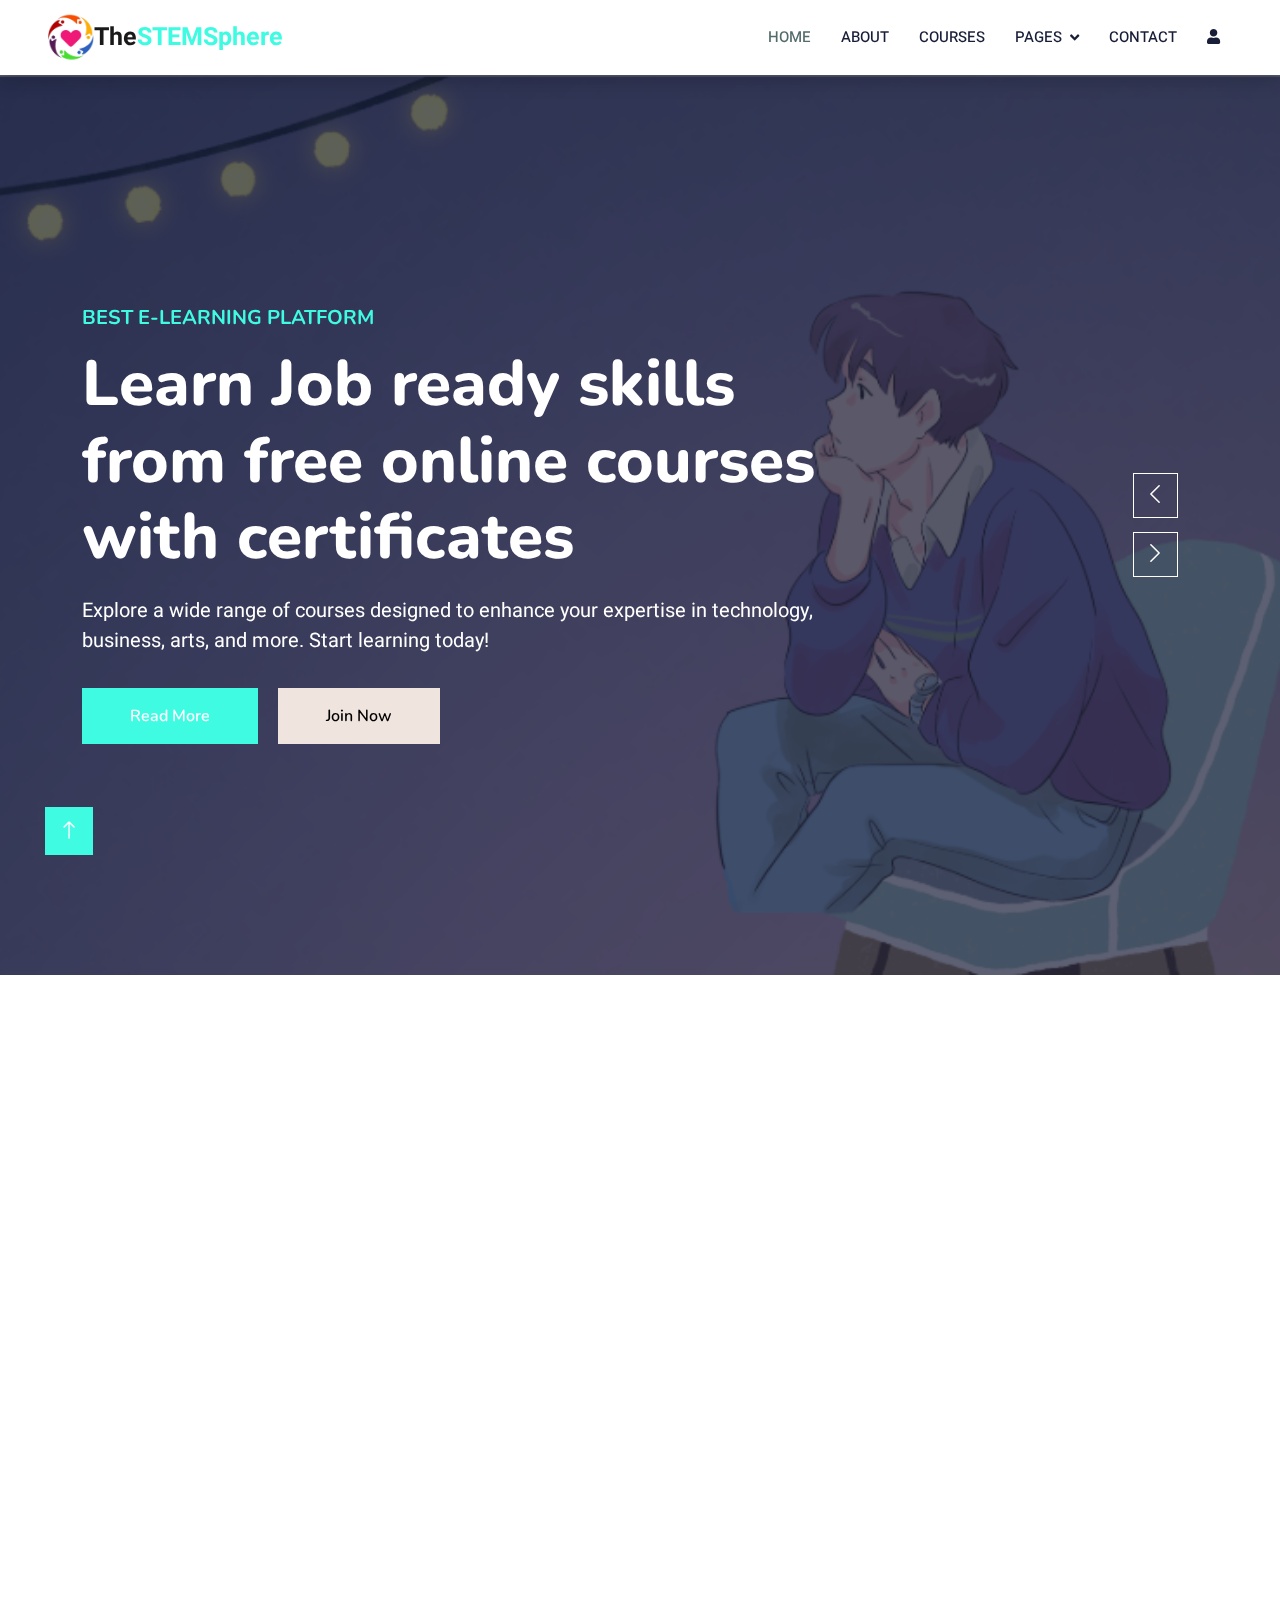
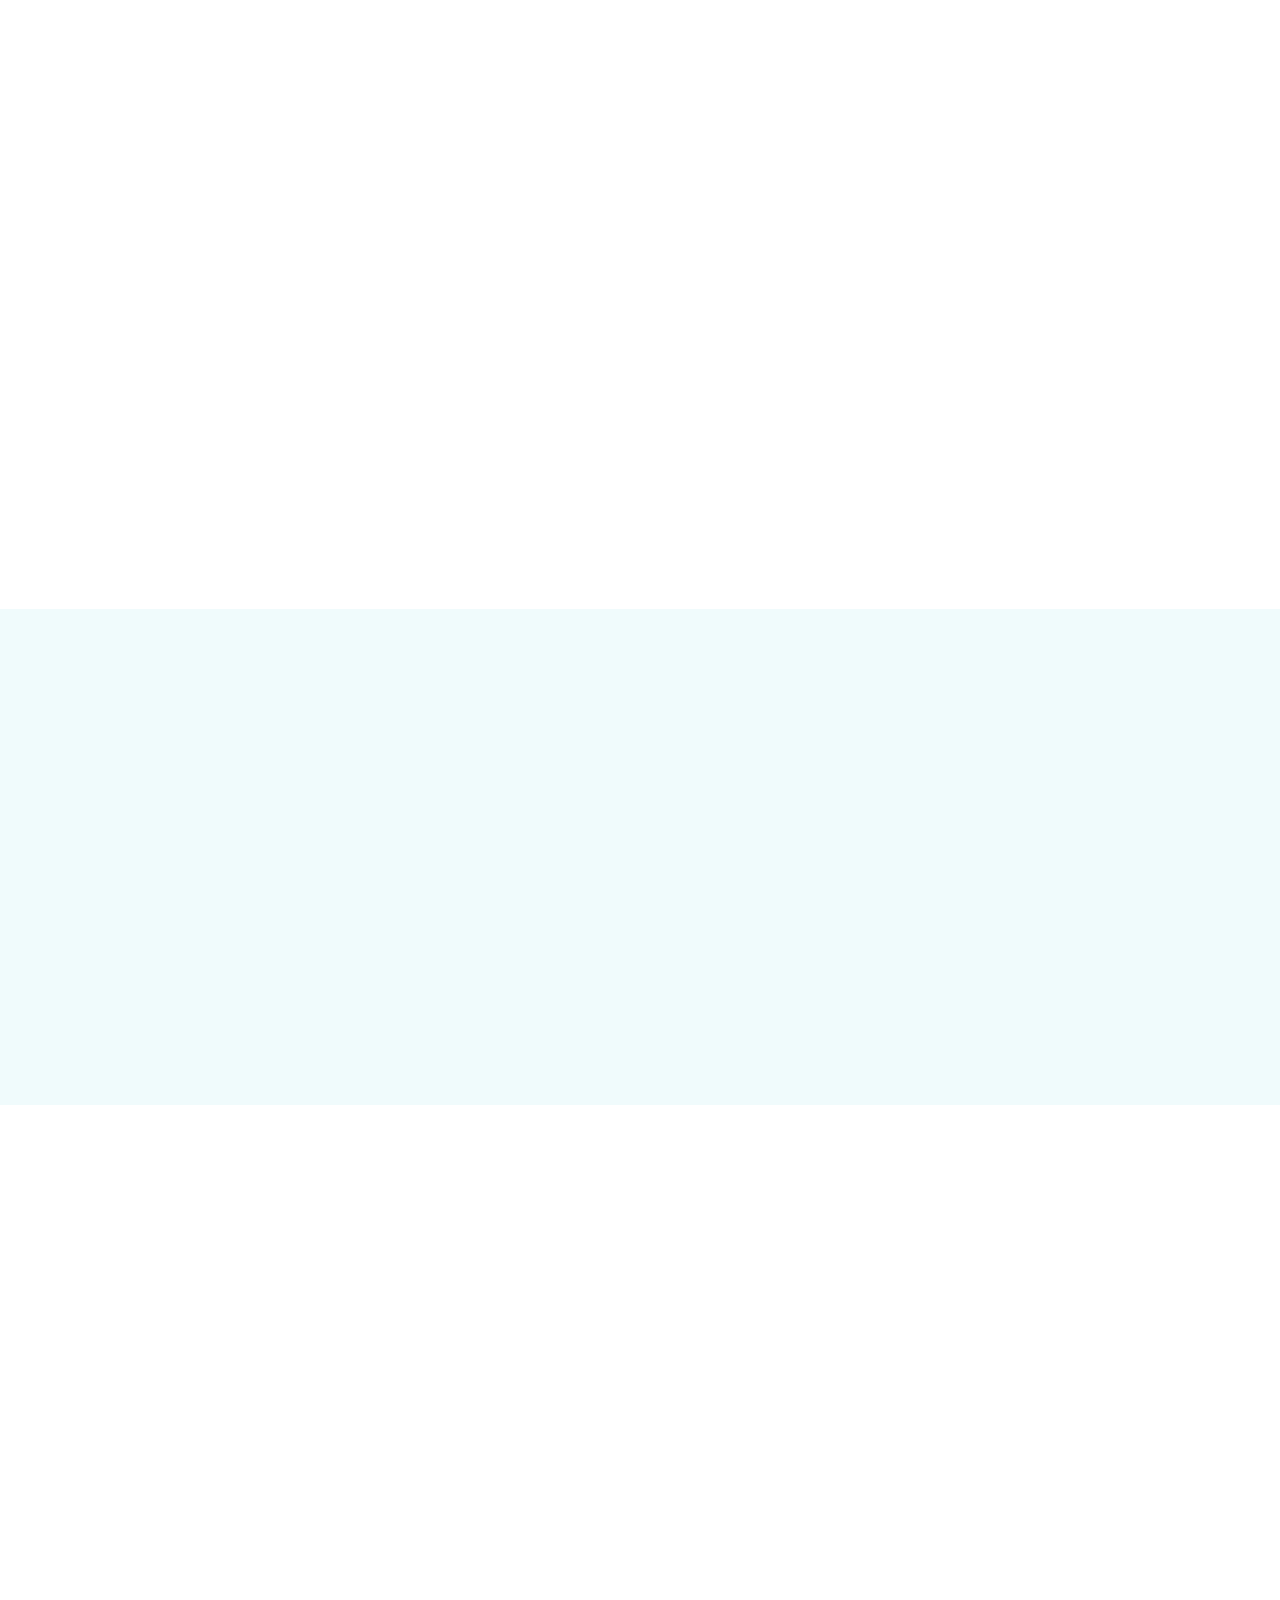
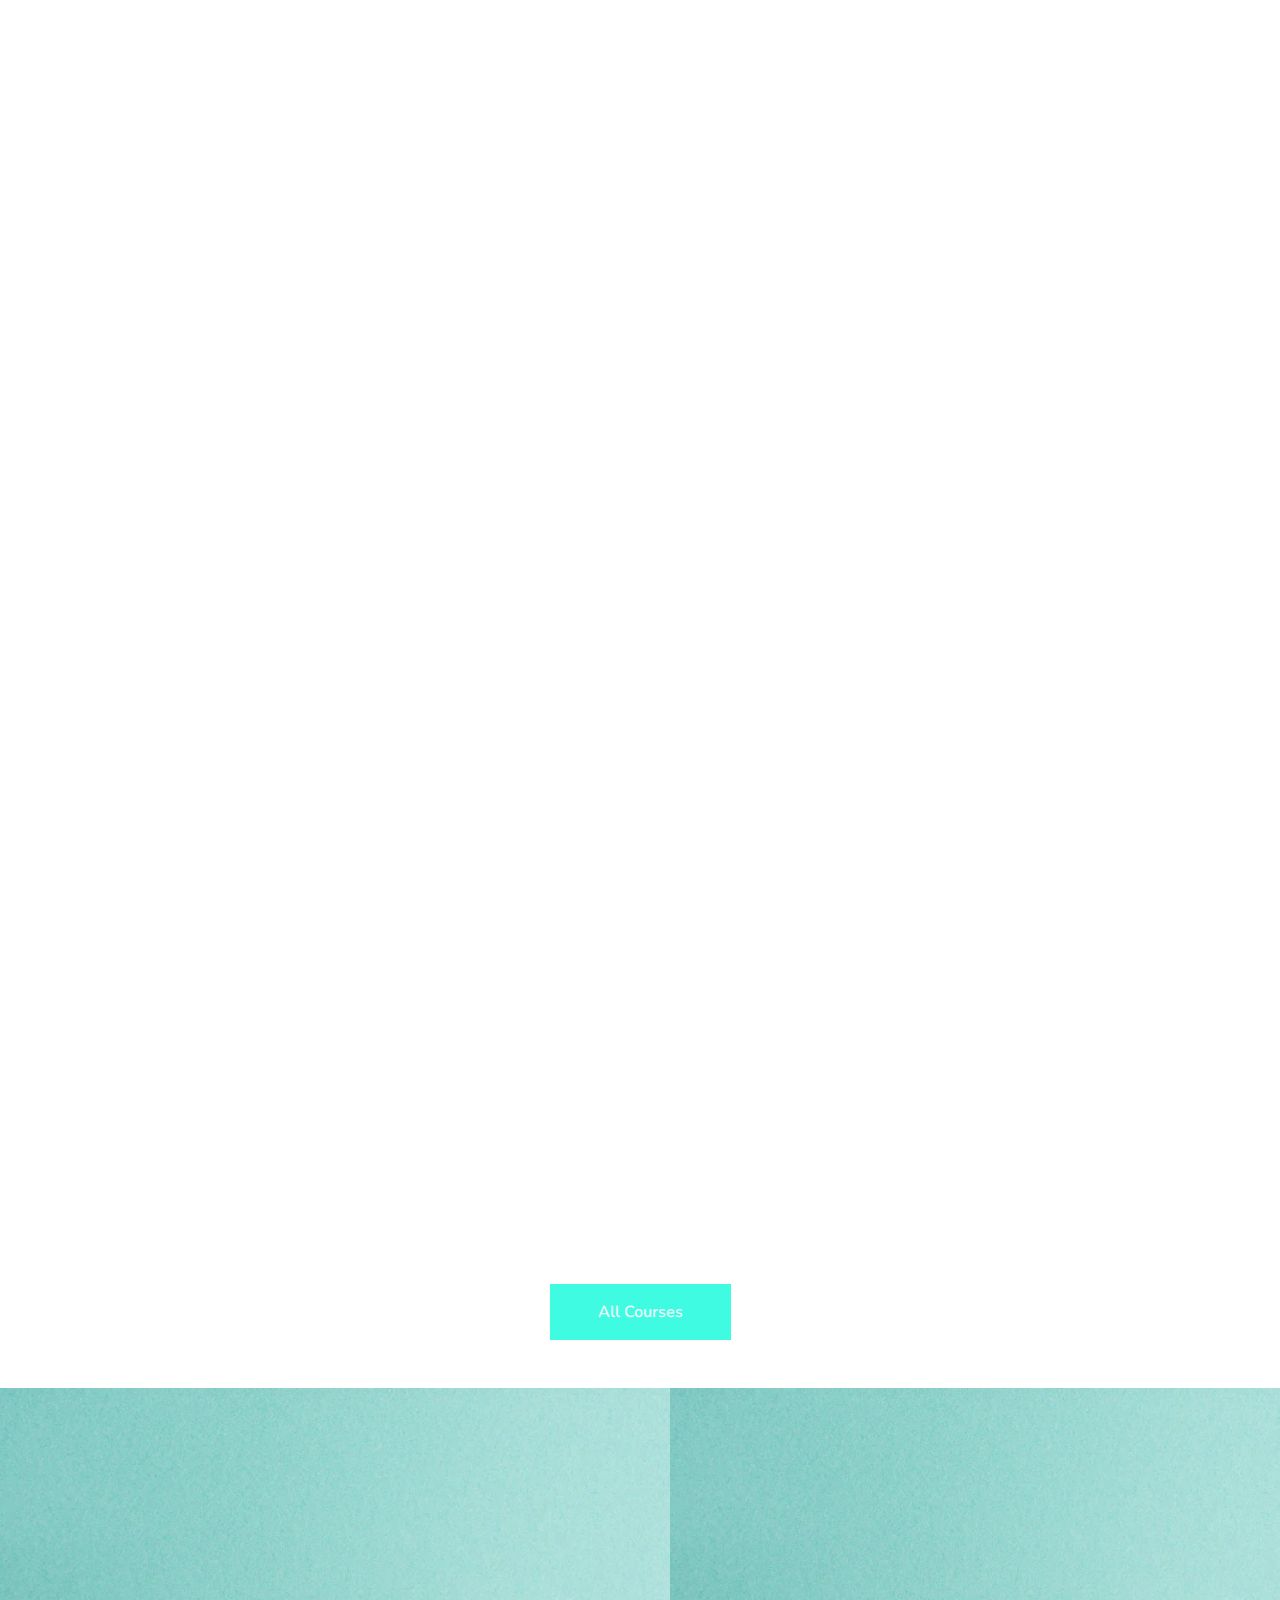
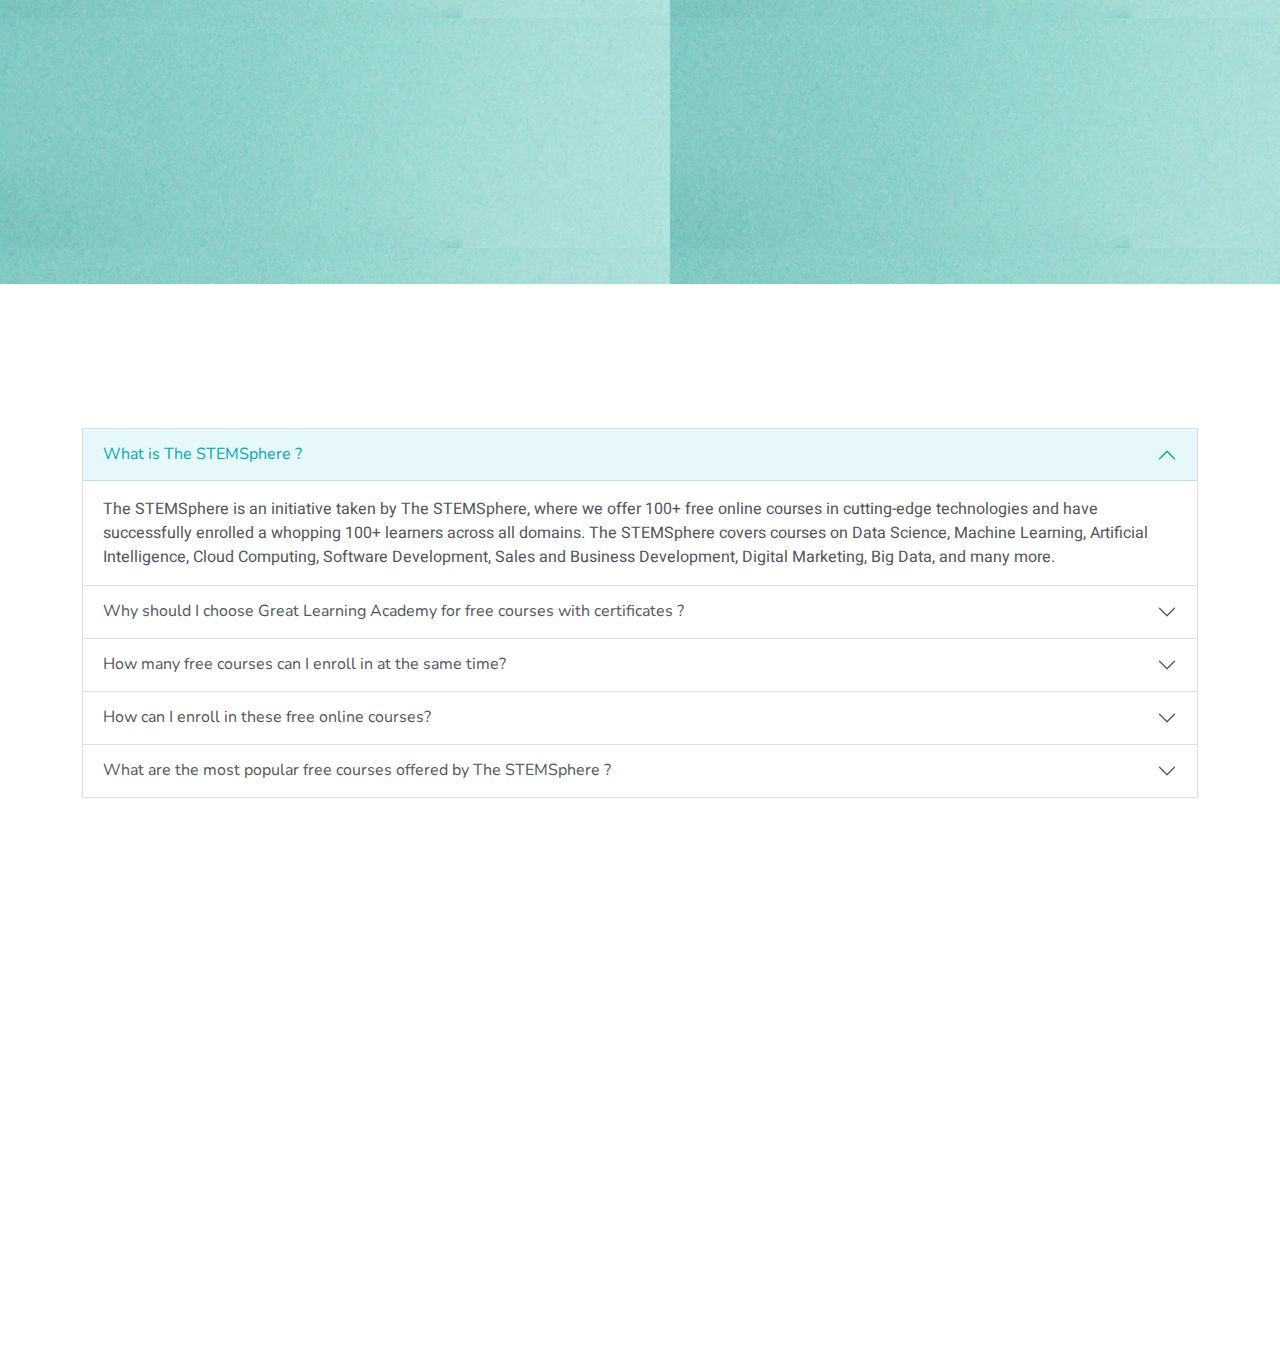
==== commit bb343f09: "Update index.html" ====
--- a/index.html
+++ b/index.html
@@ -854,6 +854,9 @@
 
     <!-- JavaScript Libraries -->
     <script src="https://code.jquery.com/jquery-3.4.1.min.js"></script>
+    <script src="https://cdnjs.cloudflare.com/ajax/libs/wow/1.1.2/wow.min.js"></script>
+<script src="js/wow.min.js"></script>
+
     <script src="https://cdn.jsdelivr.net/npm/bootstrap@5.0.0/dist/js/bootstrap.bundle.min.js"></script>
     <script src="lib/wow/wow.min.js"></script>
     <script src="lib/easing/easing.min.js"></script>
@@ -864,4 +867,4 @@
     <script src="js/main.js"></script>
 </body>
 
-</html>+</html>
--- a/css/style.css
+++ b/css/style.css
@@ -0,0 +1,562 @@
+/********** Template CSS **********/
+:root {
+    --primary:rgb(82, 108, 107);
+    --light: #F0FBFC;
+    --light: #f0e4de;
+    --dark: #181d38;
+}
+
+.btn {
+    background-color: #3ffbe2;
+    border: none;
+}
+
+.btn a {
+    text-decoration: none;
+    color: #fff;
+}
+
+.btn:hover {
+    background: transparent;
+    color: var(--primary) !important;
+    border: 1px solid var(--primary);
+}
+
+.btn:hover a {
+    color: var(--primary) !important;
+}
+
+.btn-light {
+    background-color: var(--light);
+}
+
+.btn-light:hover {
+    background: transparent;
+    color: var(--light) !important;
+    border: 1px solid var(--light);
+}
+
+.fw-medium {
+    font-weight: 600 !important;
+}
+
+.fw-semi-bold {
+    font-weight: 700 !important;
+}
+
+.back-to-top {
+    position: fixed;
+    display: none;
+    left: 45px;
+    bottom: 45px;
+    z-index: 99;
+}
+
+
+/*** Spinner ***/
+#spinner {
+    opacity: 0;
+    visibility: hidden;
+    transition: opacity .5s ease-out, visibility 0s linear .5s;
+    z-index: 99999;
+}
+
+#spinner.show {
+    transition: opacity .5s ease-out, visibility 0s linear 0s;
+    visibility: visible;
+    opacity: 1;
+}
+
+
+/*** Button ***/
+.btn {
+    font-family: 'Nunito', sans-serif;
+    font-weight: 600;
+    transition: .5s;
+}
+
+.btn.btn-primary,
+.btn.btn-secondary {
+    color: #FFFFFF;
+}
+
+.btn-square {
+    width: 38px;
+    height: 38px;
+}
+
+.btn-sm-square {
+    width: 32px;
+    height: 32px;
+}
+
+.btn-lg-square {
+    width: 48px;
+    height: 48px;
+}
+
+.btn-square,
+.btn-sm-square,
+.btn-lg-square {
+    padding: 0;
+    display: flex;
+    align-items: center;
+    justify-content: center;
+    font-weight: normal;
+    border-radius: 0px;
+}
+
+
+/*** Navbar ***/
+.navbar .dropdown-toggle::after {
+    border: none;
+    content: "\f107";
+    font-family: "Font Awesome 5 Free";
+    font-weight: 900;
+    vertical-align: middle;
+    margin-left: 8px;
+}
+
+.navbar-light .navbar-nav .nav-link {
+    margin-right: 30px;
+    padding: 25px 0;
+    color: #FFFFFF;
+    font-size: 15px;
+    text-transform: uppercase;
+    outline: none;
+}
+
+.navbar-light .navbar-nav .nav-link:hover,
+.navbar-light .navbar-nav .nav-link.active {
+    color: var(--primary);
+}
+
+@media (max-width: 991.98px) {
+    .navbar-light .navbar-nav .nav-link {
+        margin-right: 0;
+        padding: 10px 0;
+    }
+
+    .navbar-light .navbar-nav {
+        border-top: 1px solid #EEEEEE;
+    }
+}
+
+.navbar-light .navbar-brand,
+.navbar-light a.btn {
+    height: 75px;
+}
+
+.navbar-light .navbar-nav .nav-link {
+    color: var(--dark);
+    font-weight: 500;
+}
+
+.navbar-light.sticky-top {
+    top: -100px;
+    transition: .5s;
+}
+
+.navbar-toggler-icon {
+    color: #fb873f;
+}
+
+.navbar-toggler {
+    border: 2px solid #fb873f;
+}
+
+@media (min-width: 992px) {
+    .navbar .nav-item .dropdown-menu {
+        display: block;
+        margin-top: 0;
+        opacity: 0;
+        visibility: hidden;
+        transition: .5s;
+    }
+
+    .navbar .dropdown-menu.fade-down {
+        top: 100%;
+        transform: rotateX(-75deg);
+        transform-origin: 0% 0%;
+    }
+
+    .navbar .nav-item:hover .dropdown-menu {
+        top: 100%;
+        transform: rotateX(0deg);
+        visibility: visible;
+        transition: .5s;
+        opacity: 1;
+    }
+}
+
+/*** Header carousel ***/
+
+.header-carousel .owl-carousel-item {
+    position: relative;
+    height: 100vh;
+}
+
+.header-carousel p {
+    margin-top: 20px;
+    font-size: 20px;
+    line-height: 30px;
+}
+
+@media (max-width: 1300px) {
+    .header-carousel .owl-carousel-item {
+        position: relative;
+        min-height: 80vh;
+    }
+
+    .header-carousel .owl-carousel-item img {
+        position: absolute;
+        width: 100%;
+        height: 100%;
+        object-fit: cover;
+    }
+}
+
+@media (max-width: 768px) {
+    .header-carousel .owl-carousel-item {
+        position: relative;
+        min-height: 500px;
+    }
+
+    .header-carousel .owl-carousel-item img {
+        position: absolute;
+        width: 100%;
+        height: 100%;
+        object-fit: cover;
+    }
+}
+
+@media (max-width: 430px) {
+
+    .header-carousel .owl-carousel-item {
+        position: relative;
+        height: 500px;
+    }
+
+    .header-carousel .owl-carousel-item img {
+        position: absolute;
+        width: 100%;
+        height: 100%;
+        object-fit: cover;
+    }
+
+    .header-carousel h1 {
+        font-size: 30px;
+        line-height: 30px;
+    }
+
+    .header-carousel p {
+        margin-top: 20px;
+        font-size: 15px;
+        line-height: 20px;
+    }
+}
+
+.header-carousel .owl-nav {
+    position: absolute;
+    top: 50%;
+    right: 8%;
+    transform: translateY(-50%);
+    display: flex;
+    flex-direction: column;
+}
+
+.header-carousel .owl-nav .owl-prev,
+.header-carousel .owl-nav .owl-next {
+    margin: 7px 0;
+    width: 45px;
+    height: 45px;
+    display: flex;
+    align-items: center;
+    justify-content: center;
+    color: #ffffff;
+    background: transparent;
+    border: 1px solid #FFFFFF;
+    font-size: 22px;
+    transition: .5s;
+}
+
+.header-carousel .owl-nav .owl-prev:hover,
+.header-carousel .owl-nav .owl-next:hover {
+    background: var(--primary);
+    border-color: var(--primary);
+}
+
+.page-header {
+    background: linear-gradient(rgba(24, 29, 56, .7), rgba(24, 29, 56, .7)), url(../img/carousel-1.jpg);
+    background-position: center center;
+    background-repeat: no-repeat;
+    background-size: cover;
+}
+
+.page-header-inner {
+    background: rgba(15, 23, 43, .7);
+}
+
+.breadcrumb-item+.breadcrumb-item::before {
+    color: var(--light);
+}
+
+
+/*** Section Title ***/
+.section-title {
+    position: relative;
+    display: inline-block;
+    text-transform: uppercase;
+}
+
+.section-title::before {
+    position: absolute;
+    content: "";
+    width: calc(100% + 80px);
+    height: 2px;
+    top: 4px;
+    left: -40px;
+    background: var(--primary);
+    z-index: -1;
+}
+
+.section-title::after {
+    position: absolute;
+    content: "";
+    width: calc(100% + 120px);
+    height: 2px;
+    bottom: 5px;
+    left: -60px;
+    background: var(--primary);
+    z-index: -1;
+}
+
+.section-title.text-start::before {
+    width: calc(100% + 40px);
+    left: 0;
+}
+
+.section-title.text-start::after {
+    width: calc(100% + 60px);
+    left: 0;
+}
+
+
+/*** Service ***/
+.service-item {
+    transition: .5s;
+}
+
+
+.service-item i {
+    color: var(--primary);
+}
+
+.service-item:hover {
+    margin-top: -10px;
+    background: var(--primary);
+}
+
+.service-item * {
+    transition: all .3s ease-in-out;
+}
+
+.service-item:hover * {
+    color: #fff !important;
+}
+
+.course-item img {
+    width: 100%;
+    height: 200px;
+    border-radius: 5px;
+}
+
+/*** Categories & Courses ***/
+
+.category .content {
+    cursor: pointer;
+    transition: .5s;
+}
+
+.category .content:hover {
+    background-color: var(--primary);
+    color: #fff;
+}
+
+.category .content h5 a {
+    text-decoration: none;
+    color: var(--dark);
+    transition: all 0.3s ease-in-out;
+}
+
+.category .content:hover h5 a {
+    color: #fff !important;
+}
+
+.category img {
+    width: 50px;
+    height: 50px;
+}
+
+.category img,
+.course-item img {
+    transition: .5s;
+}
+
+.category a:hover img,
+.course-item:hover img {
+    transform: scale(1.1);
+    margin-top: -10px;
+}
+
+
+/*** Team ***/
+.team-item img {
+    transition: .5s;
+}
+
+.team-item:hover img {
+    transform: scale(1.1);
+}
+
+
+/*** Testimonial ***/
+.testimonial-carousel::before {
+    position: absolute;
+    content: "";
+    top: 0;
+    left: 0;
+    height: 100%;
+    width: 0;
+    background: linear-gradient(to right, rgba(255, 255, 255, 1) 0%, rgba(255, 255, 255, 0) 100%);
+    z-index: 1;
+}
+
+.testimonial-carousel::after {
+    position: absolute;
+    content: "";
+    top: 0;
+    right: 0;
+    height: 100%;
+    width: 0;
+    background: linear-gradient(to left, rgba(255, 255, 255, 1) 0%, rgba(255, 255, 255, 0) 100%);
+    z-index: 1;
+}
+
+@media (min-width: 768px) {
+
+    .testimonial-carousel::before,
+    .testimonial-carousel::after {
+        width: 200px;
+    }
+}
+
+@media (min-width: 992px) {
+
+    .testimonial-carousel::before,
+    .testimonial-carousel::after {
+        width: 300px;
+    }
+}
+
+.testimonial-carousel .owl-item .testimonial-text,
+.testimonial-carousel .owl-item.center .testimonial-text * {
+    transition: .5s;
+}
+
+.testimonial-carousel .owl-item.center .testimonial-text {
+    background: var(--primary) !important;
+}
+
+.testimonial-carousel .owl-item.center .testimonial-text * {
+    color: #FFFFFF !important;
+}
+
+.testimonial-carousel .owl-dots {
+    margin-top: 24px;
+    display: flex;
+    align-items: flex-end;
+    justify-content: center;
+}
+
+.testimonial-carousel .owl-dot {
+    position: relative;
+    display: inline-block;
+    margin: 0 5px;
+    width: 15px;
+    height: 15px;
+    border: 1px solid #CCCCCC;
+    transition: .5s;
+}
+
+.testimonial-carousel .owl-dot.active {
+    background: var(--primary);
+    border-color: var(--primary);
+}
+
+
+/*** Footer ***/
+.footer .btn.btn-social {
+    margin-right: 5px;
+    width: 35px;
+    height: 35px;
+    display: flex;
+    align-items: center;
+    justify-content: center;
+    color: var(--light);
+    font-weight: normal;
+    border: 1px solid #FFFFFF;
+    border-radius: 35px;
+    transition: .3s;
+}
+
+.footer .btn.btn-social:hover {
+    color: var(--primary);
+}
+
+.footer .btn.btn-link {
+    display: block;
+    margin-bottom: 5px;
+    padding: 0;
+    text-align: left;
+    color: #FFFFFF;
+    font-size: 15px;
+    font-weight: normal;
+    text-transform: capitalize;
+    transition: .3s;
+}
+
+.footer .btn.btn-link::before {
+    position: relative;
+    content: "\f105";
+    font-family: "Font Awesome 5 Free";
+    font-weight: 900;
+    margin-right: 10px;
+}
+
+.footer .btn.btn-link:hover {
+    letter-spacing: 1px;
+    box-shadow: none;
+}
+
+.footer .copyright {
+    padding: 25px 0;
+    font-size: 15px;
+    border-top: 1px solid rgba(256, 256, 256, .1);
+}
+
+.footer .copyright a {
+    color: var(--light);
+}
+
+.footer .footer-menu a {
+    margin-right: 15px;
+    padding-right: 15px;
+    border-right: 1px solid rgba(255, 255, 255, .1);
+}
+
+.footer .footer-menu a:last-child {
+    margin-right: 0;
+    padding-right: 0;
+    border-right: none;
+}